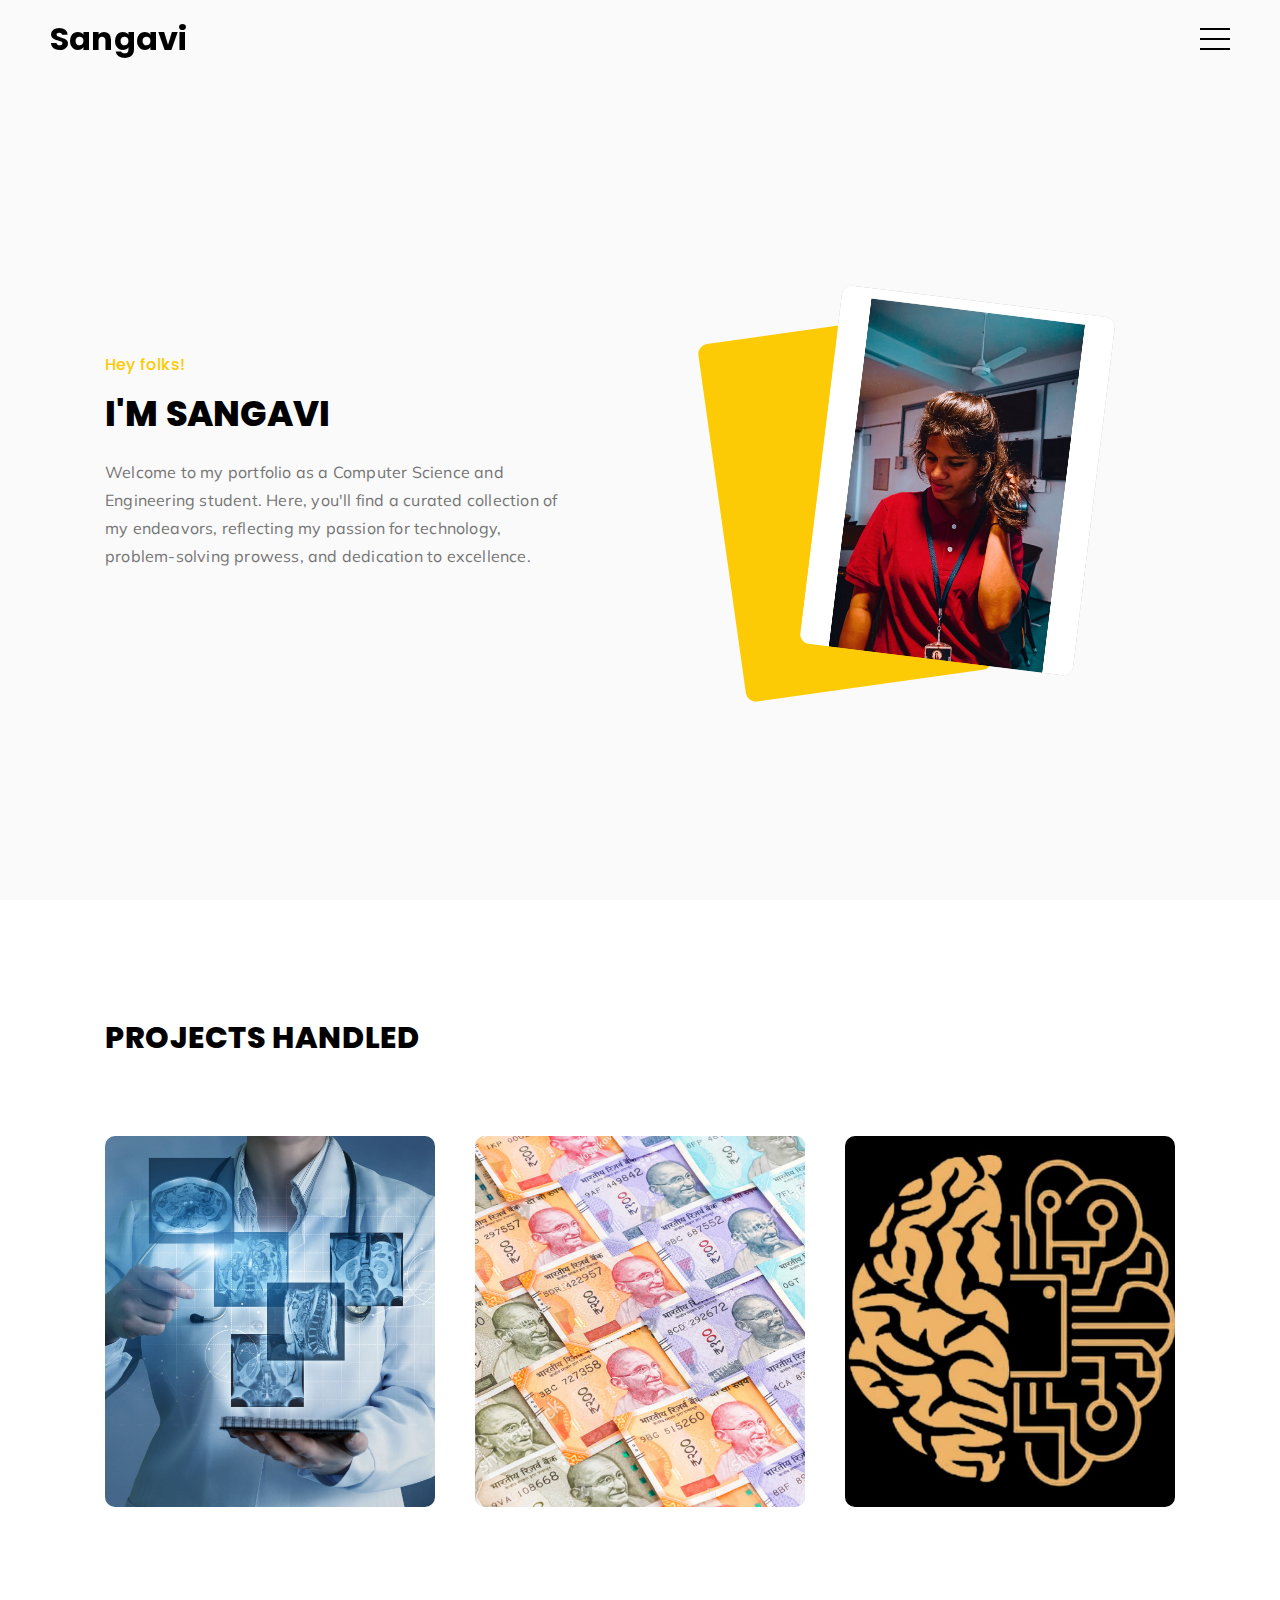
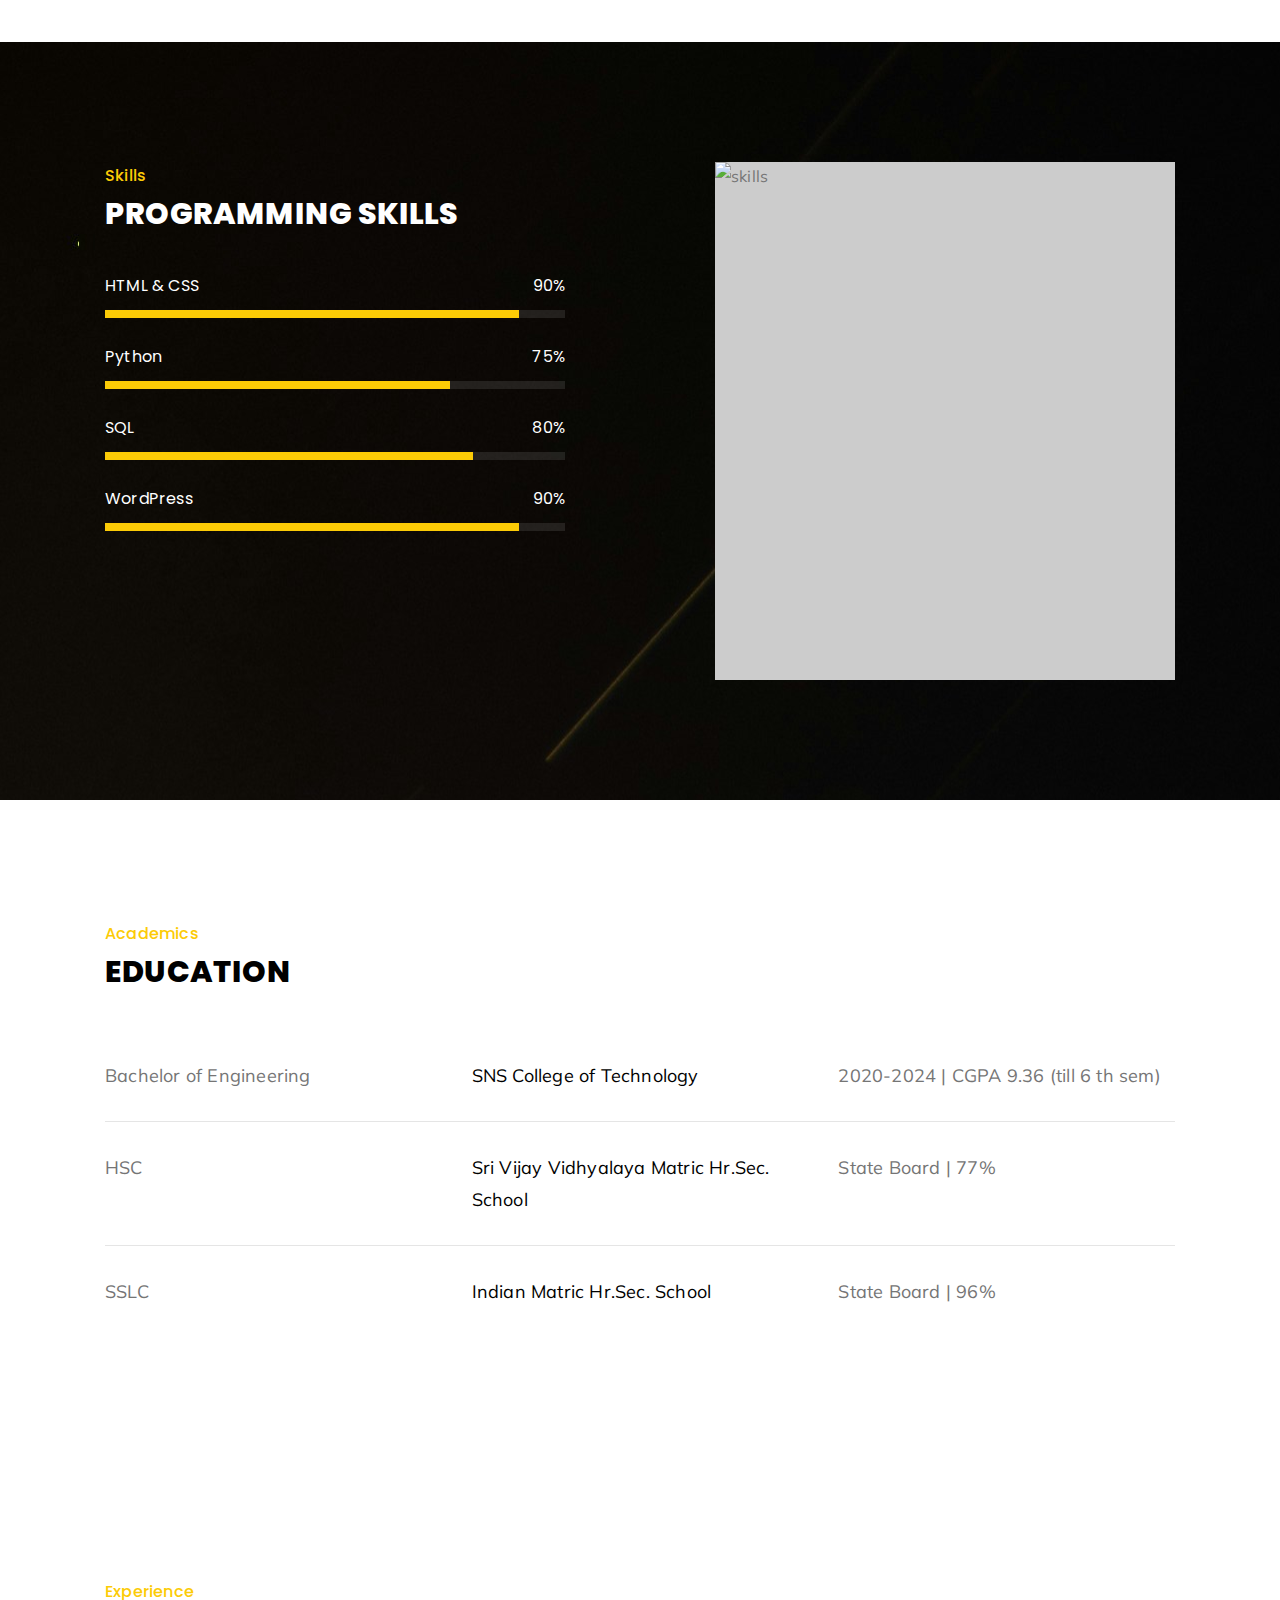
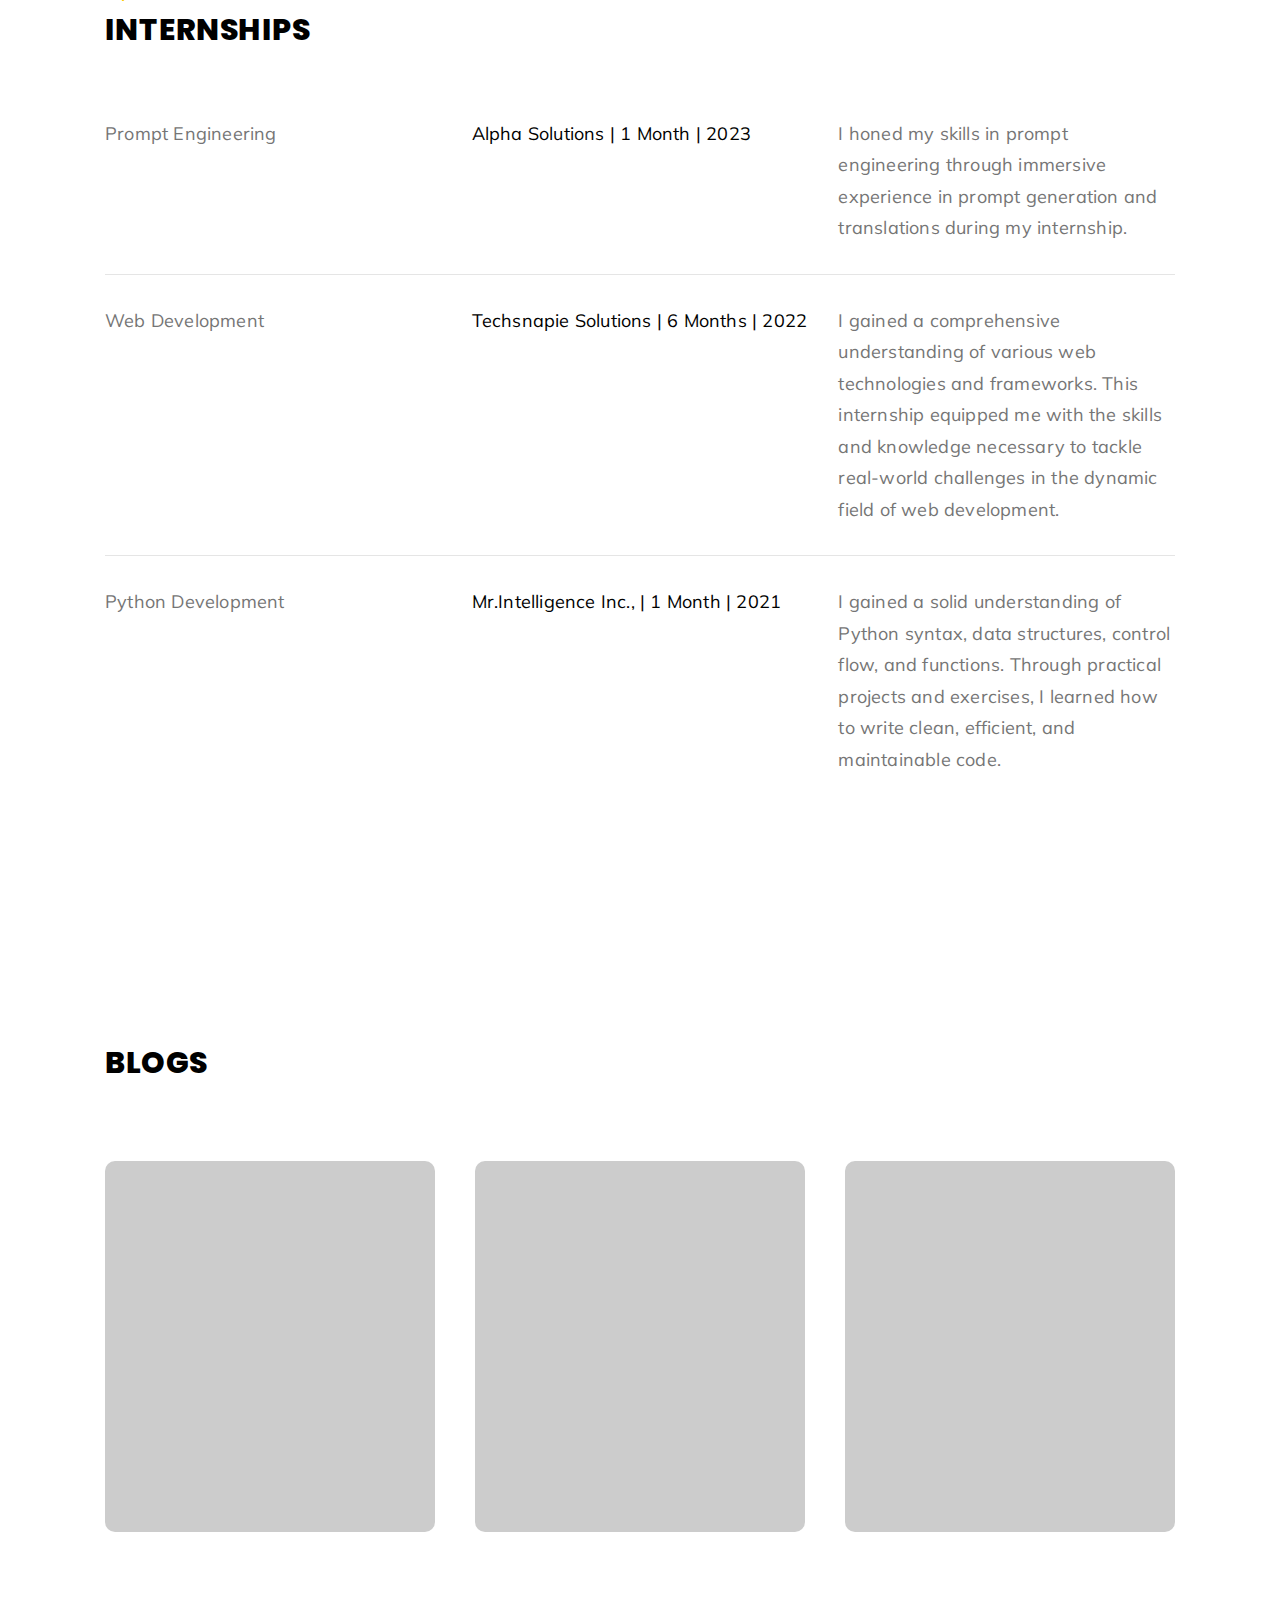
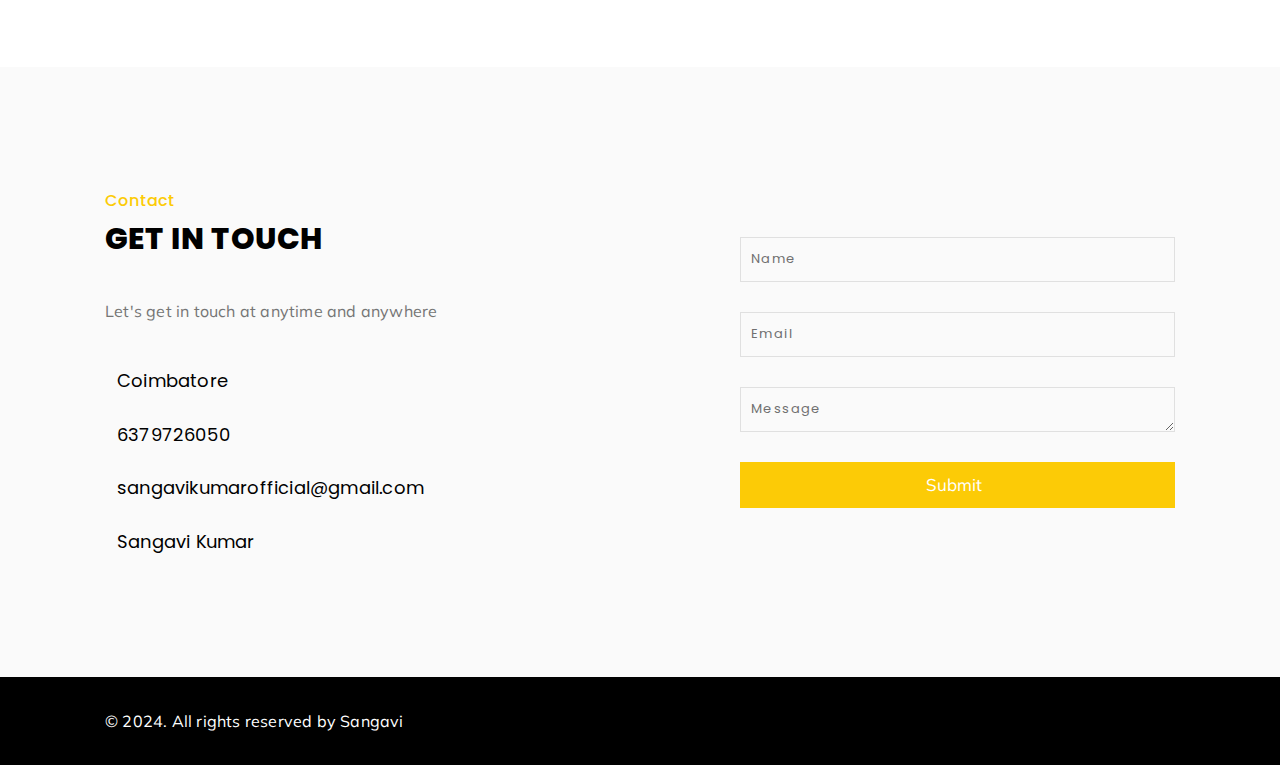
==== index.html @ 73f31779 "skill order changed" ====
<!DOCTYPE html>
<html lang="en">

<head>
  <meta charset="UTF-8">
  <meta http-equiv="X-UA-Compatible" content="IE=edge">
  <meta name="viewport" content="width=device-width, initial-scale=1.0">
  <title>Sangavi Portfolio</title>

  <!-- 
    - favicon
  -->
  <link rel="shortcut icon" href="./assets/images/favicon.svg" type="image/svg+xml">

  <!-- 
    - custom css link
  -->
  <link rel="stylesheet" href="./assets/css/style.css">
  <!-- 
    - google font link
  -->
  <link rel="preconnect" href="https://fonts.googleapis.com">
  <link rel="preconnect" href="https://fonts.gstatic.com" crossorigin>
  <link href="https://fonts.googleapis.com/css2?family=Mulish&family=Poppins:wght@400;500;600;700;800&display=swap"
    rel="stylesheet">

  <!-- 
    - preload images
  -->
  <!-- <link rel="preload" as="image" href="./assets/images/hero-banner.jpg"> -->

</head>

<body>

  <!-- 
    - #HEADER
  -->

  <header class="header" data-header>
    <div class="container">

      <a href="#" class="logo">Sangavi</a>

      <nav class="navbar" data-navbar>
        <ul class="navbar-list">

          <li>
            <a href="#home" class="navbar-link" data-nav-link>About Me</a>
          </li>

          <li>
            <a href="#portfolio" class="navbar-link" data-nav-link>Projects</a>
          </li>

          <li>
            <a href="#skills" class="navbar-link" data-nav-link>Skills</a>
          </li>

          <li>
            <a href="#education" class="navbar-link" data-nav-link>Education</a>
          </li>

          <li>
            <a href="#blogs" class="navbar-link" data-nav-link>Blogs</a>
          </li>

          <li>
            <a href="#contact" class="navbar-link" data-nav-link>Contact</a>
          </li>

        </ul>
      </nav>

      <button class="nav-toggle-btn" aria-label="toggle menu" data-nav-toggler>
        <span class="line line-1"></span>
        <span class="line line-2"></span>
        <span class="line line-3"></span>
      </button>

    </div>
  </header>





  <main>
    <article>

      <!-- 
        - #HERO
      -->

      <section class="section hero" id="home" aria-label="hero">
        <div class="container">

          <figure class="hero-banner img-holder has-before" style="--width: 640; --height: 840;">
            <img src="./assets/images/mypic.jpg" width="640" height="840" alt="Bernard Smith" class="img-cover">
          </figure>

          <div class="hero-content">

            <p class="section-subtitle">Hey folks!</p>

            <h1 class="h1 hero-title">I'm Sangavi</h1>

            
              <p>Welcome to my portfolio as a Computer Science and Engineering student. Here, 
                you'll find a curated collection of my endeavors, reflecting my passion for technology,
                 problem-solving prowess, and dedication to excellence.</p>

            <!-- </ul> -->


            <a href="#portfolio" class="slide-down-btn" aria-label="scroll down">
              <ion-icon name="arrow-down" aria-hidden="true"></ion-icon>
            </a>

          </div>

        </div>
      </section>





      <!-- 
        - #PORTFOLIO
      -->

      <section class="section portfolio" id="portfolio" aria-label="portfolio">
        <div class="container">

          <h2 class="h2 section-title">Projects Handled</h2>

          <ul class="has-scrollbar">

            <li class="scrollbar-item">
              <div class="card">

                <figure class="card-banner img-holder" style="--width: 600; --height: 675;">
                  <img src="./assets/images/portfolio-1.jpg" width="600" height="675" loading="lazy" alt="Magic Art"
                    class="img-cover">
                </figure>

                <a href="https://github.com/sangavi-kumar/disease-prediction-finalyear-project" class="card-content">

                  <ion-icon name="arrow-forward-outline" aria-hidden="true"></ion-icon>

                  <h3 class="h3 card-title">Disease Prediction and Doctor Recommendation using PwA</h3>

                  <p class="card-text">Machine Learning | Academic Project</p>

                </a>

              </div>
            </li>

            <li class="scrollbar-item">
              <div class="card">

                <figure class="card-banner img-holder" style="--width: 600; --height: 675;">
                  <img src="./assets/images/portfolio-2.png" width="600" height="675" loading="lazy" alt="Bona Green"
                    class="img-cover">
                </figure>

                <a href="https://github.com/sangavi-kumar/currency-detection" class="card-content">

                  <ion-icon name="arrow-forward-outline" aria-hidden="true"></ion-icon>

                  <h3 class="h3 card-title">Indian Currency Detection</h3>

                  <p class="card-text">Machine Learning | Academic Project</p>

                </a>

              </div>
            </li>

            <li class="scrollbar-item">
              <div class="card">

                <figure class="card-banner img-holder" style="--width: 600; --height: 675;">
                  <img src="./assets/images/portfolio-3.jpeg" width="600" height="675" loading="lazy" alt="Leo Dandora"
                    class="img-cover">
                </figure>

                <a href="https://techsnapie.com/" class="card-content">

                  <ion-icon name="arrow-forward-outline" aria-hidden="true"></ion-icon>

                  <h3 class="h3 card-title">Techsnapie Solutions</h3>

                  <p class="card-text">Web Development</p>

                </a>

              </div>
            </li>

            <li class="scrollbar-item">
              <div class="card">

                <figure class="card-banner img-holder" style="--width: 600; --height: 675;">
                  <img src="./assets/images/portfolio-4.jpeg" width="600" height="675" loading="lazy" alt="Folio Grasia"
                    class="img-cover">
                </figure>

                <a href="https://shalubeautyparlour.in/" class="card-content">

                  <ion-icon name="arrow-forward-outline" aria-hidden="true"></ion-icon>

                  <h3 class="h3 card-title">Shalu Beauty Parlour</h3>

                  <p class="card-text">Web Development</p>

                </a>

              </div>
            </li>

            <li class="scrollbar-item">
              <div class="card">

                <figure class="card-banner img-holder" style="--width: 600; --height: 675;">
                  <img src="./assets/images/portfolio-5.jpeg" width="600" height="675" loading="lazy" alt="Viva Mercury"
                    class="img-cover">
                </figure>

                <a href="https://blogs.techsnapie.com/" class="card-content">

                  <ion-icon name="arrow-forward-outline" aria-hidden="true"></ion-icon>

                  <h3 class="h3 card-title">Techsnapie Magazines</h3>

                  <p class="card-text">Blog Website</p>

                </a>

              </div>
            </li>

            <li class="scrollbar-item">
              <div class="card">

                <figure class="card-banner img-holder" style="--width: 600; --height: 675;">
                  <img src="./assets/images/portfolio-6.png" width="600" height="675" loading="lazy" alt="Santa Onera"
                    class="img-cover">
                </figure>

                <a href="file:///D:/bommys%20cafe/index.html" class="card-content">

                  <ion-icon name="arrow-forward-outline" aria-hidden="true"></ion-icon>

                  <h3 class="h3 card-title">Bommys Bakery</h3>

                  <p class="card-text">Wordpress Development</p>

                </a>

              </div>
            </li>

          </ul>

        </div>
      </section>





      <!-- 
        - #SKILLS
      -->

      <section class="section skills has-before" id="skills" aria-label="skills"
        style="background-image: url('./assets/images/skills-bg.jpg')">
        <div class="container">

          <div class="skills-content">

            <p class="section-subtitle">Skills</p>

            <h2 class="h2 section-title">Programming Skills</h2>

            <!-- <p class="section-text">
              For more than 20 years our experts have been accomplishing enough with modern Web Development, new
              generation web and
              app programming language.
            </p> -->

            <ul class="skills-list">

              <li class="skills-item">
                <div class="wrapper">
                  <h3 class="skill-title">HTML & CSS</h3>

                  <data class="skill-value" value="90%">90%</data>
                </div>

                <div class="progress-box">
                  <div class="progress" style="width: 90%"></div>
                </div>
              </li>

              <li class="skills-item">
                <div class="wrapper">
                  <h3 class="skill-title">Python</h3>

                  <data class="skill-value" value="75%">75%</data>
                </div>

                <div class="progress-box">
                  <div class="progress" style="width: 75%"></div>
                </div>
              </li>
              <li class="skills-item">
                <div class="wrapper">
                  <h3 class="skill-title">SQL</h3>

                  <data class="skill-value" value="80%">80%</data>
                </div>

                <div class="progress-box">
                  <div class="progress" style="width: 80%"></div>
                </div>
              </li>

              <li class="skills-item">
                <div class="wrapper">
                  <h3 class="skill-title">WordPress</h3>

                  <data class="skill-value" value="90%">90%</data>
                </div>

                <div class="progress-box">
                  <div class="progress" style="width: 90%"></div>
                </div>
              </li>

            </ul>
            

          </div>
          
          <figure class="card-banner img-holder" style="--width: 600; --height: 675;">
            <img src="./assets/images/skills-img.jpg" width="600" height="675" loading="lazy" alt="skills"
              class="img-cover">
          </figure>

          <div class="skills-banner has-before"></div>

        </div>
      </section>





      <!-- 
        - #Education
      -->

      <section class="section education" id="education" aria-label="education">
        <div class="container">

          <p class="section-subtitle">Academics</p>

          <h2 class="h2 section-title">Education</h2>

          <ul class="education-list">

            <li class="education-item">

              <h3 class="item-period">Bachelor of Engineering</h3>

              <p class="item-title">SNS College of Technology</p>

              <p class="item-address">2020-2024 | CGPA 9.36 (till 6 th sem)</p>

            </li>

            <li class="education-item">

              <h3 class="item-period">HSC</h3>

              <p class="item-title">Sri Vijay Vidhyalaya Matric Hr.Sec. School</p>

              <p class="item-address">State Board | 77%</p>

            </li>

            <li class="education-item">

              <h3 class="item-period">SSLC</h3>

              <p class="item-title">Indian Matric Hr.Sec. School</p>

              <p class="item-address">State Board | 96%</p>

            </li>
          </ul>

        </div>
      </section>


<!-- 
  #Internships
 -->

      <section class="section education" id="education" aria-label="education">
        <div class="container">

          <p class="section-subtitle">Experience</p>

          <h2 class="h2 section-title">Internships</h2>

          <ul class="education-list">

            <li class="education-item">

              <h3 class="item-period">Prompt Engineering</h3>

              <p class="item-title">Alpha Solutions | 1 Month | 2023</p>

              <p class="item-address">I honed my skills in prompt engineering through immersive experience 
                in prompt generation and translations during my internship.</p>

            </li>

            <li class="education-item">

              <h3 class="item-period">Web Development </h3>

              <p class="item-title">Techsnapie Solutions | 6 Months | 2022</p>

              <p class="item-address">I gained a comprehensive understanding of various web technologies and frameworks.
                This internship equipped me with the skills and knowledge necessary to tackle real-world challenges in the dynamic field of web development.
              </p>

            </li>

            <li class="education-item">

              <h3 class="item-period">Python Development</h3>

              <p class="item-title">Mr.Intelligence Inc., | 1 Month | 2021</p>

              <p class="item-address">I gained a solid understanding of Python syntax, data structures, control flow, and functions. 
                Through practical projects and exercises, I learned how to write clean, efficient, and maintainable code.</p>

            </li>
          </ul>

        </div>
      </section>










      <!-- 
        - #Blogs
      -->

      <section class="section blogs" id="blogs" aria-label="blogs">
        <div class="container">
<!-- view all want to give  # https://blogs.techsnapie.com/author/sangavi_kumar/ -->
          <h2 class="h2 section-title">Blogs</h2>
          <ul class="has-scrollbar">

            <li class="scrollbar-item">
              <div class="card blogs-card">

                <figure class="card-banner img-holder" style="--width: 600; --height: 675;">
                  <img src="./assets/images/blog-1.jpg" width="600" height="675" loading="lazy"
                    alt="VS Code Gets New JavaScript Debugger" class="img-cover">
                </figure>

                <a href="https://blogs.techsnapie.com/best-python-ides-and-code-editors-to-know-in-2022/" class="card-content">

                  <ion-icon name="arrow-forward-outline" aria-hidden="true"></ion-icon>

                  <time class="card-text" datetime="2022-06-06">Technology | June 6, 2022</time>

                  <h3 class="h3 card-title">Best Python IDE(s) and Code editors to Know in 2022</h3>

                </a>

              </div>
            </li>

            <li class="scrollbar-item">
              <div class="card blogs-card">

                <figure class="card-banner img-holder" style="--width: 600; --height: 675;">
                  <img src="./assets/images/blog-2.jpg" width="600" height="675" loading="lazy"
                    alt="Javalin Framework for Kotlin and Java Updated" class="img-cover">
                </figure>

                <a href="https://blogs.techsnapie.com/top-world-heritage-sites-and-indian-cultural-heritage/" class="card-content">

                  <ion-icon name="arrow-forward-outline" aria-hidden="true"></ion-icon>

                  <time class="card-text" datetime="2022-02-23">Travel | February 23, 2022</time>

                  <h3 class="h3 card-title">Top World Heritage Sites and Indian Cultural Heritage</h3>

                </a>

              </div>
            </li>

            <li class="scrollbar-item">
              <div class="card blogs-card">

                <figure class="card-banner img-holder" style="--width: 600; --height: 675;">
                  <img src="./assets/images/blog-3.jpg" width="600" height="675" loading="lazy"
                    alt="JavaScript Dominated Open Source in 2022" class="img-cover">
                </figure>

                <a href="https://blogs.techsnapie.com/ever-you-thought-of-being-a-bibliophile/" class="card-content">

                  <ion-icon name="arrow-forward-outline" aria-hidden="true"></ion-icon>

                  <time class="card-text" datetime="2022-02-03">General | February 3, 2022</time>

                  <h3 class="h3 card-title">Ever you thought of being a Bibliophile…?</h3>

                </a>

              </div>
            </li>

            <li class="scrollbar-item">
              <div class="card blogs-card">

                <figure class="card-banner img-holder" style="--width: 600; --height: 675;">
                  <img src="./assets/images/blog-4.jpg" width="600" height="675" loading="lazy"
                    alt="Perfecto Tests Progressive Web Apps" class="img-cover">
                </figure>

                <a href="https://blogs.techsnapie.com/best-websites-to-learn-python/" class="card-content">

                  <ion-icon name="arrow-forward-outline" aria-hidden="true"></ion-icon>

                  <time class="card-text" datetime="2022-01-20">Education | January 20, 2022</time>

                  <h3 class="h3 card-title">Best websites to learn Python</h3>

                </a>

              </div>
            </li>
            <li class="scrollbar-item">
              <div class="card blogs-card">

                <figure class="card-banner img-holder" style="--width: 600; --height: 675;">
                  <img src="./assets/images/blog-5.jpg" width="600" height="675" loading="lazy"
                    alt="Javalin Framework for Kotlin and Java Updated" class="img-cover">
                </figure>

                <a href="https://blogs.techsnapie.com/here-are-the-healthy-hacks-for-your-skin/" class="card-content">

                  <ion-icon name="arrow-forward-outline" aria-hidden="true"></ion-icon>

                  <time class="card-text" datetime="2022-01-13">Food and Health | January 13, 2022</time>

                  <h3 class="h3 card-title">Here are the Healthy hacks for your skin…!</h3>

                </a>

              </div>
            </li>

            <li class="scrollbar-item">
              <div class="card blogs-card">

                <figure class="card-banner img-holder" style="--width: 600; --height: 675;">
                  <img src="./assets/images/blog-6.jpg" width="600" height="675" loading="lazy"
                    alt="Javalin Framework for Kotlin and Java Updated" class="img-cover">
                </figure>

                <a href="https://blogs.techsnapie.com/author/sangavi_kumar/" class="card-content">

                  <ion-icon name="arrow-forward-outline" aria-hidden="true"></ion-icon>

                  <h3 class="h3 card-title">View all</h3>

                </a>

              </div>
            </li>

          </ul>
          

        </div>
      </section>





      <!-- 
        - #CONTACT
      -->

      <section class="section contact" id="contact" aria-label="contact">
        <div class="container">

          <div class="contact-content">

            <p class="section-subtitle">Contact</p>
 
            <h2 class="h2 section-title">Get In Touch</h2>

            <p class="section-text">
              Let's get in touch at anytime and anywhere 
            </p>

            <ul class="contact-list">

              <li class="contact-item">
                <ion-icon name="location-outline" aria-hidden="true"></ion-icon>

                <address class="contact-link">
                  Coimbatore
                </address>
              </li>

              <li class="contact-item">
                <ion-icon name="call-outline" aria-hidden="true"></ion-icon>

                <a href="tel:6379726050" class="contact-link">6379726050</a>
              </li>

              <li class="contact-item">
                <ion-icon name="mail-outline" aria-hidden="true"></ion-icon>

                <a href="mailto:sangavikumarofficial@gmail.com" class="contact-link">sangavikumarofficial@gmail.com</a>
              </li>

              <li class="contact-item">
                <ion-icon name="logo-linkedin" aria-hidden="true"></ion-icon>

                <a href="https://www.linkedin.com/in/sangavi-kumar" class="contact-link">Sangavi Kumar</a>
              </li>

            </ul>

          </div>

          <form  action="https://api.web3forms.com/submit" method="POST" class="contact-form">
            <input type="hidden" name="access_key" value="fd971719-fb44-41b4-88f5-137f4eb9e11e">

            <input type="text" name="name" aria-label="name" placeholder="Name" required class="input-field">

            <input type="email" name="email_address" aria-label="email" placeholder="Email" required
              class="input-field">

            <textarea name="message" aria-label="message" placeholder="Message" required class="input-field"></textarea>

            <button type="submit" class="submit-btn">
              <span class="span">Submit</span>

              <ion-icon name="arrow-forward" aria-hidden="true"></ion-icon>
            </button>

          </form>

        </div>
      </section>

    </article>
  </main>





  <!-- 
    - #FOOTER
  -->

  <footer class="footer">
    <div class="container">

      <p class="copyright">
        &copy; 2024. All rights reserved by <a href="#" class="copyright-link">Sangavi</a>
      </p>

      <ul class="social-list">

        <li>
          <a href="mailto:sangavikumarofficial@gmail.com" class="social-link">
            <ion-icon name="mail-outline" aria-hidden="true"></ion-icon>
          </a>
        </li>

        <li>
          <a href="https://www.linkedin.com/in/sangavi-kumar" class="social-link">
            <ion-icon name="logo-linkedin"></ion-icon>
          </a>
        </li>

        <li>
          <a href="https://www.linkedin.com/in/sangavi-kumar" class="social-link">
            <ion-icon name="logo-github"></ion-icon>
          </a>
        </li>

        <li>
          <a href="https://www.instagram.com/sangavi2127" class="social-link">
            <ion-icon name="logo-instagram"></ion-icon>
          </a>
        </li>
      </ul>

    </div>
  </footer>





  <!-- 
    - custom js link
  -->
  <script src="./assets/js/script.js" defer></script>

  <!-- 
    - ionicon link
  -->
  <script type="module" src="https://unpkg.com/ionicons@5.5.2/dist/ionicons/ionicons.esm.js"></script>
  <script nomodule src="https://unpkg.com/ionicons@5.5.2/dist/ionicons/ionicons.js"></script>

</body>

</html>
---- assets/css/style.css ----
/*-----------------------------------*\
  #style.css
\*-----------------------------------*/

/**
 * copyright 2022 codewithsadee
 */





/*-----------------------------------*\
  #CUSTOM PROPERTY
\*-----------------------------------*/

:root {

  /** 
   * colors
   */

  --sonic-silver: hsl(0, 0%, 46%);
  --spanish-gray: hsl(0, 0%, 60%);
  --theme-color:  #fccb06;
  --light-gray: hsl(0, 0%, 80%);
  --gray-x-11: hsl(0, 0%, 73%);
  --dim-gray: hsl(0, 0%, 44%);
  --cultured: hsl(0, 0%, 98%);
  --black_10: hsl(0, 0%, 0%, 0.1);
  --black_20: hsl(0, 0%, 0%, 0.2);
  --black_30: hsl(0, 0%, 0%, 0.3);
  --black_70: hsl(0, 0%, 0%, 0.7);
  --white_10: hsl(0, 0%, 100%, 0.1);
  --white: hsl(0, 0%, 100%);
  --black: hsl(0, 0%, 0%);

  /**
   * typography
   */

  --ff-poppins: 'Poppins', sans-serif;
  --ff-mulish: 'Mulish', sans-serif;

  --fs-35: 3.5rem;
  --fs-30: 3rem;
  --fs-25: 2.5rem;
  --fs-18: 1.8rem;
  --fs-17: 1.7rem;
  --fs-13: 1.3rem;

  --fw-800: 800;
  --fw-700: 700;
  --fw-600: 600;
  --fw-500: 500;
  --fw-400: 400;

  /**
   * spacing
   */

  --section-padding: 60px;

  /**
   * shadow
   */

  --shadow: 0 0 20px hsla(0, 0%, 0%, 0.08);

  /**
   * radius
   */

  --radius-10: 10px;
  --radius-8: 8px;

  /**
   * transition
   */

  --transition: 0.25s ease;
  --cubic-out: cubic-bezier(0.33, 0.85, 0.4, 0.96);

}





/*-----------------------------------*\
  #RESET
\*-----------------------------------*/

*,
*::before,
*::after {
  margin: 0;
  padding: 0;
  box-sizing: border-box;
}

li { list-style: none; }

a {
  text-decoration: none;
  color: inherit;
}

a,
img,
span,
input,
button,
textarea,
ion-icon { display: block; }

img { height: auto; }

input,
button,
textarea {
  background: none;
  border: none;
  font: inherit;
}

input,
textarea { width: 100%; }

button { cursor: pointer; }

ion-icon { pointer-events: none; }

address { font-style: normal; }

html {
  font-family: var(--ff-mulish);
  font-size: 10px;
  scroll-behavior: smooth;
}

body {
  background-color: var(--white);
  color: var(--sonic-silver);
  font-size: 1.6rem;
  line-height: 1.75;
  letter-spacing: 0.2px;
}

:focus-visible { outline-offset: 4px; }

::placeholder { color: var(--dim-gray); }

::-webkit-scrollbar {
  width: 12px;
  height: 2px;
}

body::-webkit-scrollbar-track { background-color: var(--white); }

body::-webkit-scrollbar-thumb {
  background-color: var(--spanish-gray);
  border: 3px solid var(--white);
  border-radius: 50px;
}





/*-----------------------------------*\
  #REUSED STYLE
\*-----------------------------------*/

.container { padding-inline: 30px; }

.section { padding-block: var(--section-padding); }

.img-holder {
  aspect-ratio: var(--width) / var(--height);
  background-color: var(--light-gray);
  overflow: hidden;
}

.has-before {
  position: relative;
  z-index: 1;
}

.has-before::before {
  position: absolute;
  content: "";
}

.img-cover {
  width: 100%;
  height: 100%;
  object-fit: cover;
}

.section-subtitle {
  color: var(--theme-color);
  font-family: var(--ff-poppins);
  font-weight: var(--fw-500);
  margin-block-end: 6px;
}

.h1,
.h2,
.h3 {
  color: var(--black);
  font-family: var(--ff-poppins);
}

.h1 { font-size: var(--fs-30); }

.h1,
.h2 {
  font-weight: var(--fw-800);
  text-transform: uppercase;
}

.h2 {
  font-size: var(--fs-25);
  line-height: 1.2;
}

.h1,
.h3 { line-height: 1.4; }

.h3 { font-size: var(--fs-18); }

.section-title { margin-block-end: 40px; }

:is(.portfolio, .blogs) .section-title { margin-block-end: 60px; }

.card {
  position: relative;
  overflow: hidden;
  border-radius: var(--radius-10);
}

.card-content {
  position: absolute;
  top: 10px;
  right: 10px;
  bottom: 10px;
  left: 10px;
  background-color: var(--white);
  border-radius: var(--radius-8);
  padding: 20px 25px;
  display: grid;
  align-content: flex-end;
  opacity: 0;
  transition: var(--transition);
}

.card:is(:hover, :focus-within, :active) .card-content { opacity: 1; }

.card-content > ion-icon {
  position: absolute;
  top: 20px;
  right: 20px;
  color: var(--black);
  font-size: 40px;
  transform: rotate(-45deg);
}

.card-text { font-family: var(--ff-poppins); }

.has-scrollbar {
  display: flex;
  gap: 20px;
  overflow-x: auto;
  padding-block-end: 30px;
  margin-block-end: -15px;
  scroll-snap-type: inline mandatory;
}

.scrollbar-item {
  min-width: 100%;
  scroll-snap-align: start;
}

.has-scrollbar::-webkit-scrollbar-track { background-color: var(--black_20); }

.has-scrollbar::-webkit-scrollbar-thumb { background-color: var(--black_70); }

.has-scrollbar::-webkit-scrollbar-button { width: calc(25% - 25px); }




/*-----------------------------------*\
  #HEADER
\*-----------------------------------*/

.header {
  position: fixed;
  top: 0;
  left: 0;
  width: 100%;
  background-color: var(--white);
  padding-block: 15px;
  border-block-end: 1px solid var(--black_10);
  z-index: 4;
}

.header > .container {
  display: flex;
  justify-content: space-between;
  align-items: center;
  gap: 50px;
}

.logo {
  color: var(--black);
  font-family: var(--ff-poppins);
  font-size: 3.2rem;
  line-height: 0.9;
  font-weight: var(--fw-700);
}

.nav-toggle-btn .line {
  width: 30px;
  height: 2px;
  background-color: var(--black);
  transition: var(--transition);
}

.nav-toggle-btn .line:not(:last-child) { margin-block-end: 8px; }

.nav-toggle-btn.active .line-1 { transform: translateY(10px) rotate(45deg); }

.nav-toggle-btn.active .line-2 {
  transform: translateX(-100%);
  opacity: 0;
}

.nav-toggle-btn.active .line-3 { transform: translateY(-10px) rotate(-45deg); }

.navbar {
  position: absolute;
  top: calc(100% + 1px);
  left: 0;
  width: 100%;
  background-color: var(--white);
  padding-inline: 30px;
  max-height: 0;
  overflow: hidden;
  visibility: hidden;
  transition: 0.3s var(--cubic-out);
}

.navbar.active {
  max-height: 250px;
  visibility: visible;
  transition-duration: 0.5s;
}

.navbar-list { margin-block: 25px; }

.navbar-link {
  color: var(--black);
  font-family: var(--ff-poppins);
  font-weight: var(--fw-500);
}





/*-----------------------------------*\
  #HERO
\*-----------------------------------*/

.slide-down-btn { display: none; }

.hero {
  background-color: var(--cultured);
  padding-block-start: calc(var(--section-padding) + 30px);
}

.hero-banner {
  margin-block-end: 60px;
  max-height: 500px;
  border-radius: var(--radius-10);
  margin-inline: auto;
}

.hero-title { margin-block: 10px 20px; }

.hero-list { margin-block-end: 25px; }

.hero-list .list-link {
  display: flex;
  justify-content: flex-start;
  align-items: center;
  gap: 12px;
  color: var(--black);
  font-size: var(--fs-17);
  padding-block: 6px;
}

.hero-list .list-link:is(:hover, :focus) { color: var(--theme-color); }

.hero-list .list-link .span,
.hero-list .list-link ion-icon { transition: var(--transition); }

.hero-list .list-link:is(:hover, :focus) ion-icon { transform: rotate(-45deg); }

.exp-list .list-item {
  display: flex;
  justify-content: flex-start;
  align-items: center;
  gap: 15px;
  font-family: var(--ff-poppins);
  line-height: 1.4;
}

.exp-list .list-item:not(:last-child) { margin-block-end: 15px; }

.exp-list .strong {
  color: var(--black);
  font-size: var(--fs-35);
  font-weight: var(--fw-600);
}

.exp-list .span { font-size: var(--fs-13); }





/*-----------------------------------*\
  #SKILLS
\*-----------------------------------*/

.skills-banner { display: none; }

.skills { 
  object-fit: cover;
 }

.skills .section-title { color: var(--white); }

.skills .section-text {
  color: var(--gray-x-11);
  margin-block: 40px 45px;
}

.skills-item:not(:last-child) { margin-block-end: 25px; }

.skills-list .wrapper {
  display: flex;
  justify-content: space-between;
  align-items: center;
  color: var(--white);
  font-family: var(--ff-poppins);
  margin-block-end: 10px;
}

.skill-title {
  font-size: unset;
  font-weight: unset;
}

.skills .progress-box { background-color: var(--white_10); }

.skills .progress {
  background-color: var(--theme-color);
  height: 8px;
}





/*-----------------------------------*\
  #education
\*-----------------------------------*/

.education-item {
  padding-block: 20px;
  font-size: var(--fs-18);
  display: grid;
  gap: 15px;
}

.education-item:not(:last-child) { border-block-end: 1px solid var(--black_10); }

.education-item .item-period { font: unset; }

.education-item .item-title { color: var(--black); }


/* eduction */
/* .education-wrapper {
  position: relative;
  padding: 22px 0;
}
.education-wrapper:last-child:before {
  height: 0;
}
.education-wrapper:before {
  content: "";
  background: #474559;
  width: 3px;
  height: 100%;
  position: absolute;
  left: 38px;
}

.education-yr {
  background: #474559;
  border-radius: 100%;
  position: absolute;
  width: 75px;
  height: 75px;
  line-height: 75px;
  text-align: center;
}
.education-yr span {
  color: #ffffff;
  font-size: 16px;
  font-weight: bold;
  display: block;
  line-height: 75px;
}

.education-info {
  display: inline-block;
  vertical-align: top;
  max-width: 432px;
  margin-left: 6em;
}
.education-info small {
  color: #474559;
  font-size: 16px;
  font-weight: bold;
  display: inline-block;
  vertical-align: middle;
  margin-left: 15px;
}
.col-12 {
  flex: 0 0 100%;
  max-width: 100%;
} */

/*-----------------------------------*\
  #PRICEING
\*-----------------------------------*/

.pricing { background-color: var(--cultured); }

.pricing .section-text { margin-block-end: 60px; }

.pricing-list {
  display: grid;
  gap: 30px;
}

.pricing-card {
  --color: var(--black);
  --icon-color: var(--theme-color);

  background-color: var(--white);
  border-radius: var(--radius-10);
  box-shadow: var(--shadow);
  line-height: 1.2;
  padding: 30px;
  transition: var(--transition);
}

.pricing-card ion-icon {
  color: var(--icon-color);
  flex-shrink: 0;
  font-size: 25px;
  transition: var(--transition);
}

.pricing-card .card-title {
  color: var(--color);
  font: unset;
  font-family: var(--ff-poppins);
  margin-block: 14px 10px;
  transition: var(--transition);
}

.pricing-card .card-price {
  color: var(--color);
  font-family: var(--ff-poppins);
  transition: var(--transition);
}

.pricing-card:is(:hover, :focus-within) {
  background-color: var(--theme-color);
  --color: var(--white);
  --icon-color: var(--white);
}





/*-----------------------------------*\
  #blogs
\*-----------------------------------*/

.blogs-card .card-text { margin-block-end: 5px; }





/*-----------------------------------*\
  #CONTACT
\*-----------------------------------*/

.contact { background-color: var(--cultured); }

.contact-list { margin-block: 40px 50px; }

.contact-item:not(:last-child) { margin-block-end: 22px; }

.contact-item {
  display: flex;
  align-items: center;
  gap: 12px;
}

.contact-item ion-icon {
  color: var(--theme-color);
  font-size: 22px;
  flex-shrink: 0;
  --ionicon-stroke-width: 25px;
}

.contact-link {
  color: var(--black);
  font-family: var(--ff-poppins);
}

.input-field {
  color: var(--black);
  font-family: var(--ff-poppins);
  font-size: var(--fs-13);
  letter-spacing: 1.4px;
  border: 1px solid var(--black_10);
  padding: 10px;
  margin-block-end: 30px;
  outline: none;
  transition: border var(--transition);
}

.input-field:focus { border-color: var(--black_30); }

textarea.input-field {
  resize: vertical;
  min-height: 45px;
  height: 45px;
  max-height: 100px;
}

.submit-btn {
  background-color: var(--theme-color);
  color: var(--white);
  width: 100%;
  font-size: var(--fs-17);
  display: flex;
  justify-content: center;
  align-items: center;
  gap: 8px;
  padding: 8px 20px;
  transition: var(--transition);
}

.submit-btn:is(:hover, :focus) { background-color: var(--black); }

.submit-btn ion-icon { transition: var(--transition); }

.submit-btn:is(:hover, :focus) ion-icon { transform: rotate(-45deg); }





/*-----------------------------------*\
  #FOOTER
\*-----------------------------------*/

.footer {
  background-color: var(--black);
  color: var(--white);
  text-align: center;
  padding-block: 30px;
}

.copyright { margin-block-end: 10px; }

.copyright-link { display: inline-block; }

.copyright-link:is(:hover, :focus) { text-decoration: underline; }

.social-list {
  display: flex;
  justify-content: center;
  gap: 20px;
}

.social-link { font-size: 17px; }





/*-----------------------------------*\
  #MEDIA QUERIES
\*-----------------------------------*/

/**
 * responsive for larger than 576px screen
 */

@media (min-width: 576px) {

  /**
   * REUSED STYLE
   */

  .scrollbar-item { min-width: calc(50% - 20px); }



  /**
   * HERO
   */

  .exp-list {
    display: flex;
    justify-content: flex-start;
    gap: 50px;
  }

  .exp-list .list-item:not(:last-child) { margin-block-end: 0; }



  /**
   * PRICING
   */

  .pricing-card {
    display: flex;
    justify-content: flex-start;
    align-items: center;
    gap: 10px;
  }

  .pricing-card .card-title {
    margin-block: 0;
    margin-inline-end: auto;
  }

}





/**
 * responsive for larger than 768px screen
 */

@media (min-width: 768px) {

  /**
   * CUSTOM PROPERTY
   */

  :root {

    /**
     * typography
     */

    --fs-30: 3.5rem;
    --fs-25: 3rem;

  }



  /**
   * REUSED STYLE
   */

  .h3 { --fs-18: 2rem; }

  .card-content { padding: 30px 35px; }

  .card-content > ion-icon {
    top: 30px;
    right: 30px;
  }



  /**
   * education
   */

  .education-item {
    grid-template-columns: repeat(3, 1fr);
    gap: 30px;
  }



  /**
   * PRICING, CONTACT
   */

  .pricing-card,
  .contact-link { font-size: var(--fs-18); }



  /**
   * FOOTER
   */

  .footer .container {
    display: flex;
    justify-content: space-between;
    align-items: center;
  }

  .copyright { margin-block-end: 0; }

}





/**
 * responsive for larger than 992px screen
 */

@media (min-width: 992px) {

  /**
   * CUSTOM PROPERTY
   */

  :root {

    /**
     * typography
     */

    --fs-35: 4.5rem;

    /**
     * spacing
     */

    --section-padding: 120px;

  }
  


  /**
   * REUSED STYLE
   */

  .container { padding-inline: 50px; }



  /**
   * HEADER
   */

  .header {
    background-color: transparent;
    border-block-end: none;
    padding-block: 25px;
    transition: var(--transition);
  }

  .header.active {
    background-color: var(--white);
    padding-block: 20px;
  }

  .navbar,
  .navbar.active {
    all: unset;
    margin-inline-start: auto;
    transition: var(--transition);
  }

  .navbar { visibility: hidden; }

  .navbar.active { visibility: visible; }

  .navbar-list {
    display: flex;
    gap: 20px;
    margin-block: 0;
  }

  .navbar-link {
    opacity: 0;
    transform: translateX(20px);
    font-weight: var(--fw-400);
    transition: var(--transition);
  }

  .navbar.active .navbar-link {
    opacity: 1;
    transform: translateX(0);
  }

  .navbar-link:is(:hover, :focus) { color: var(--theme-color); }



  /**
   * HERO
   */

  .hero {
    --section-padding: 70px;
    padding-block-start: calc(var(--section-padding) + 60px);
    min-height: 100vh;
    display: grid;
    align-items: center;
  }

  .hero .container {
    display: grid;
    grid-template-columns: 1fr 1fr;
    align-items: center;
    gap: 150px;
  }

  .hero-banner {
    order: 1;
    width: 250px;
    margin-inline: auto 80px;
    margin-block-end: 0;
    overflow: visible;
    transform: rotate(7deg);
  }

  .hero-banner .img-cover { border-radius: inherit; }

  .hero-banner::before {
    bottom: -40px;
    left: -95px;
    width: 90%;
    height: 100%;
    background-color: var(--theme-color);
    z-index: -1;
    transform: rotate(-15deg);
    border-radius: var(--radius-10);
  }

  .exp-list .span { --fs-13: 1.4rem; }

  .slide-down-btn {
    display: block;
    color: var(--black);
    font-size: 40px;
    max-width: max-content;
    margin-block-start: 40px;
    transition: var(--transition);
    animation: scrollDown 2s ease infinite;
  }

  .slide-down-btn:is(:hover, :focus) { color: var(--theme-color); }

  @keyframes scrollDown {
    0% { transform: translateY(0); }
    30% { transform: translateY(20px); }
  }



  /**
   * SKILLS
   */

  .skills .container {
    position: relative;
    display: grid;
    grid-template-columns: 1fr 1fr;
    gap: 150px;
  }

  .skills-banner {
    display: block;
    position: absolute;
    top: 0;
    right: 50px;
    width: 410px;
    height: 620px;
    background-image: url('../images/portfolio-2.jpg');
    background-repeat: no-repeat;
    background-size: contain;
    background-position: 105%;
    background-attachment: fixed;
    overflow: hidden;
  }



  /**
   * education
   */

  .education-item { padding-block: 30px; }



  /**
   * PRICING
   */

  .pricing .container {
    position: relative;
    display: grid;
    grid-template-columns: 1fr 1fr;
    align-items: flex-start;
    gap: 200px;
  }

  .pricing-content {
    position: sticky;
    top: 120px;
  }

  .pricing .section-text { margin-block-end: 0; }



  /**
   * CONTACT
   */

  .contact .container {
    display: grid;
    grid-template-columns: 1fr 1fr;
    align-items: center;
    gap: 200px;
  }

  .contact-list { margin-block-end: 0; }

}





/**
 * responsive for larger than 1200px screen
 */

@media (min-width: 1200px) {

  /**
   * REUSED STYLE
   */

  .container {
    max-width: 1170px;
    width: 100%;
    margin-inline: auto;
  }

  .has-scrollbar { gap: 40px; }

  .scrollbar-item { min-width: calc(33.33% - 26.66px); }

  :is(.portfolio, .blogs) .section-title { margin-block-end: 80px; }



  /**
   * HEADER
   */

  .header .container { max-width: unset; }

  

  /**
   * HERO
   */

  .hero-banner { width: 275px; }

}
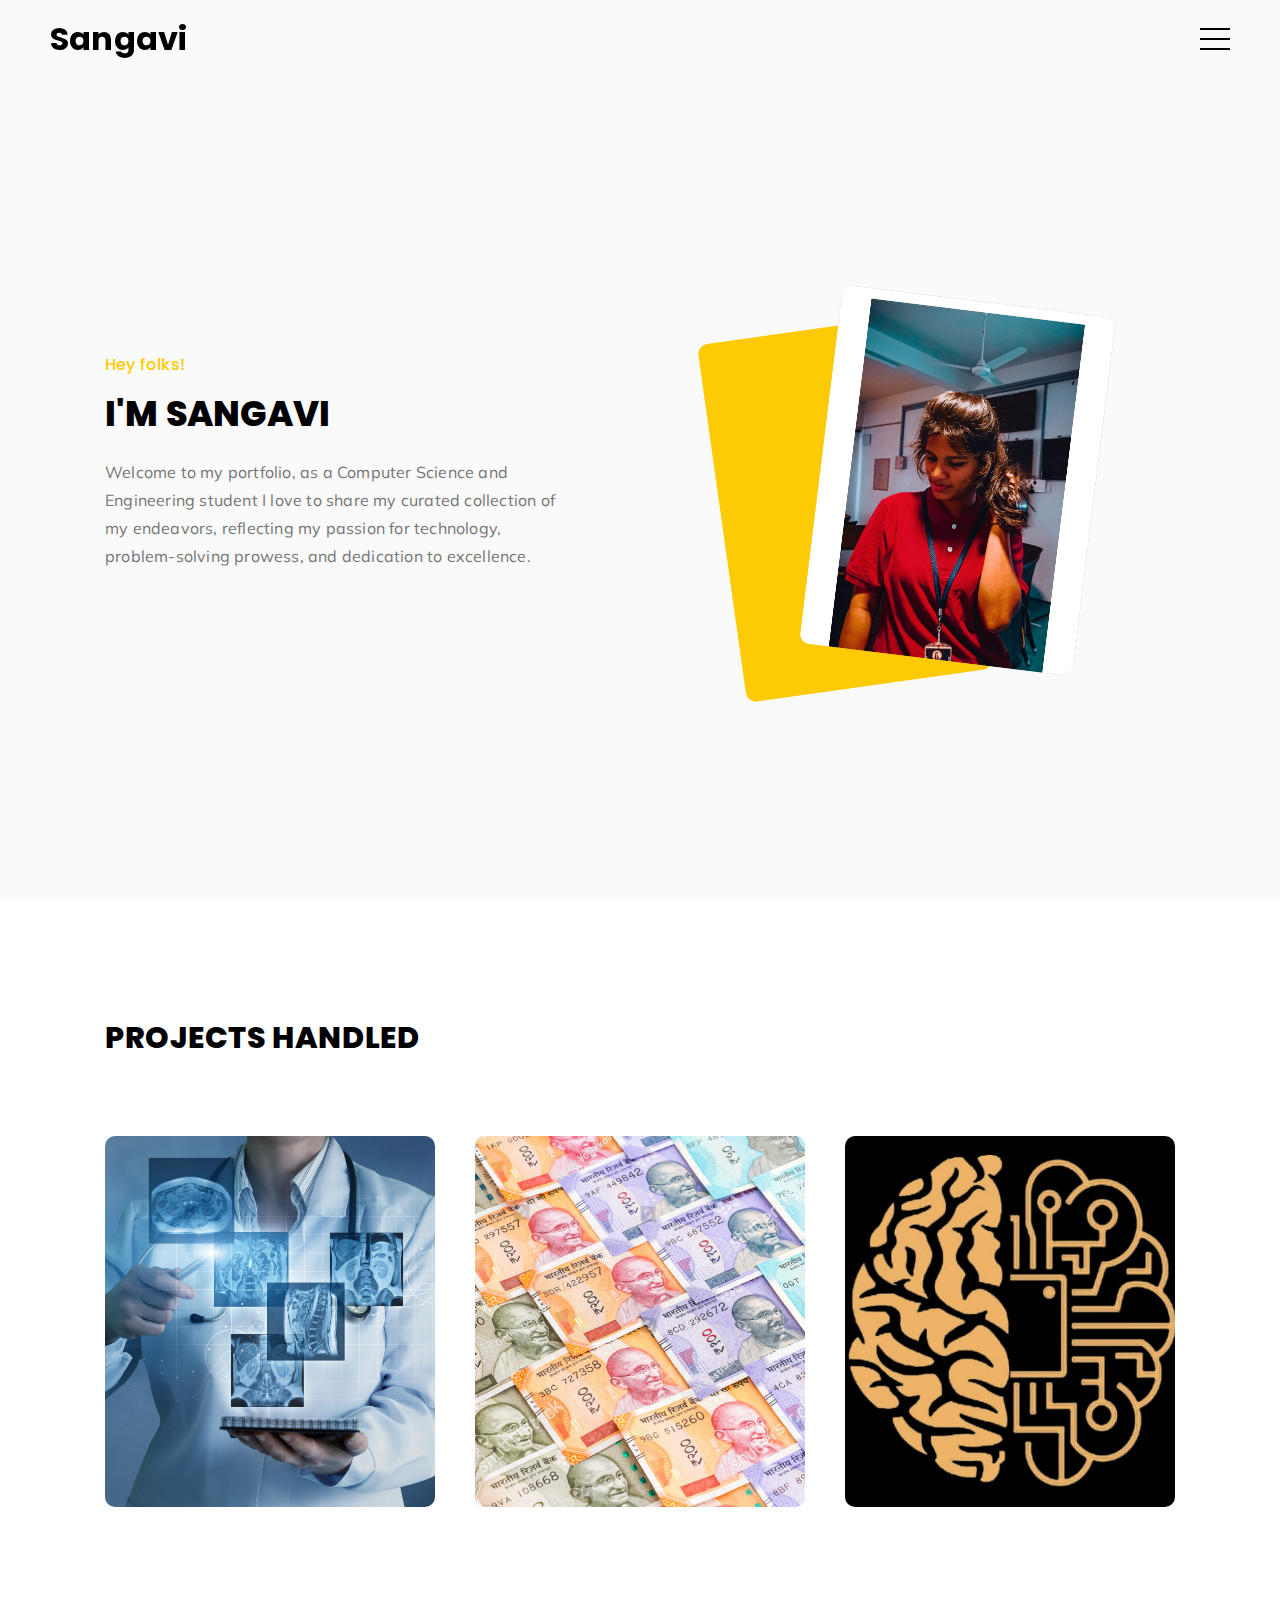
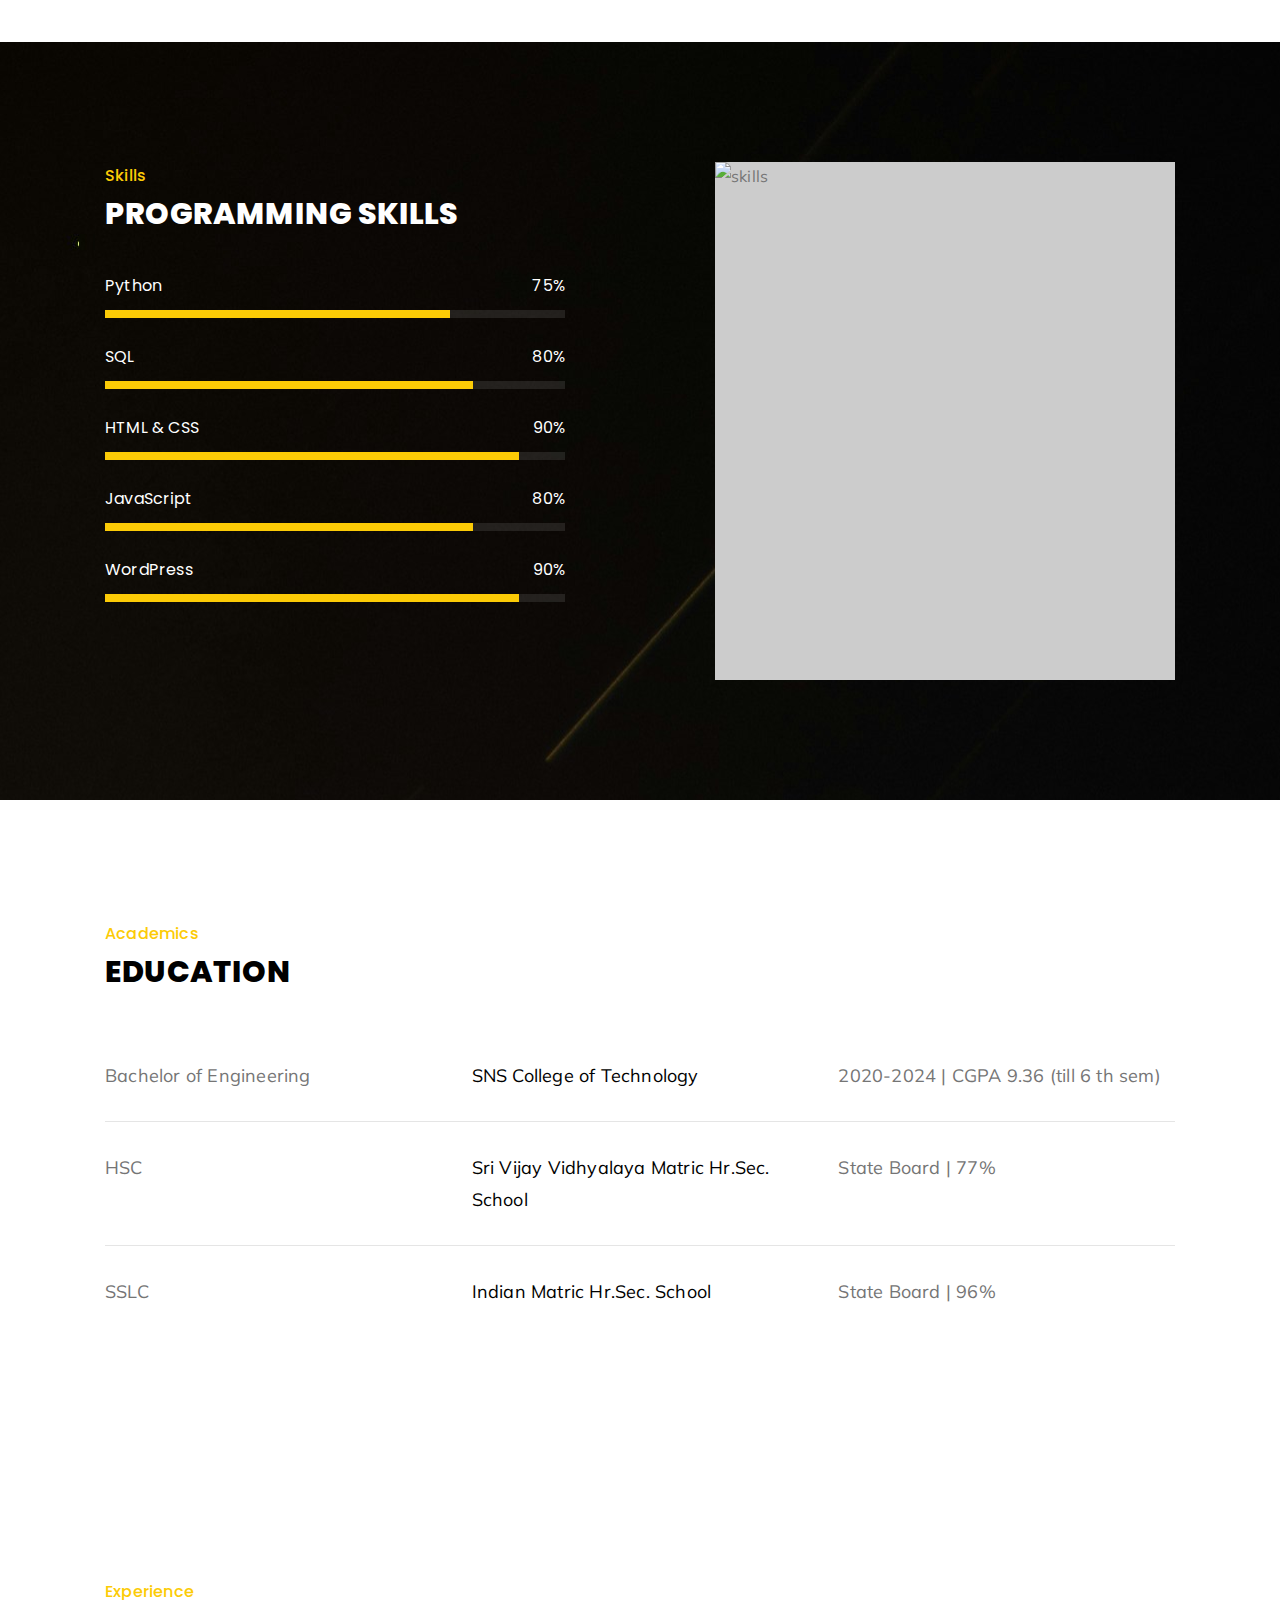
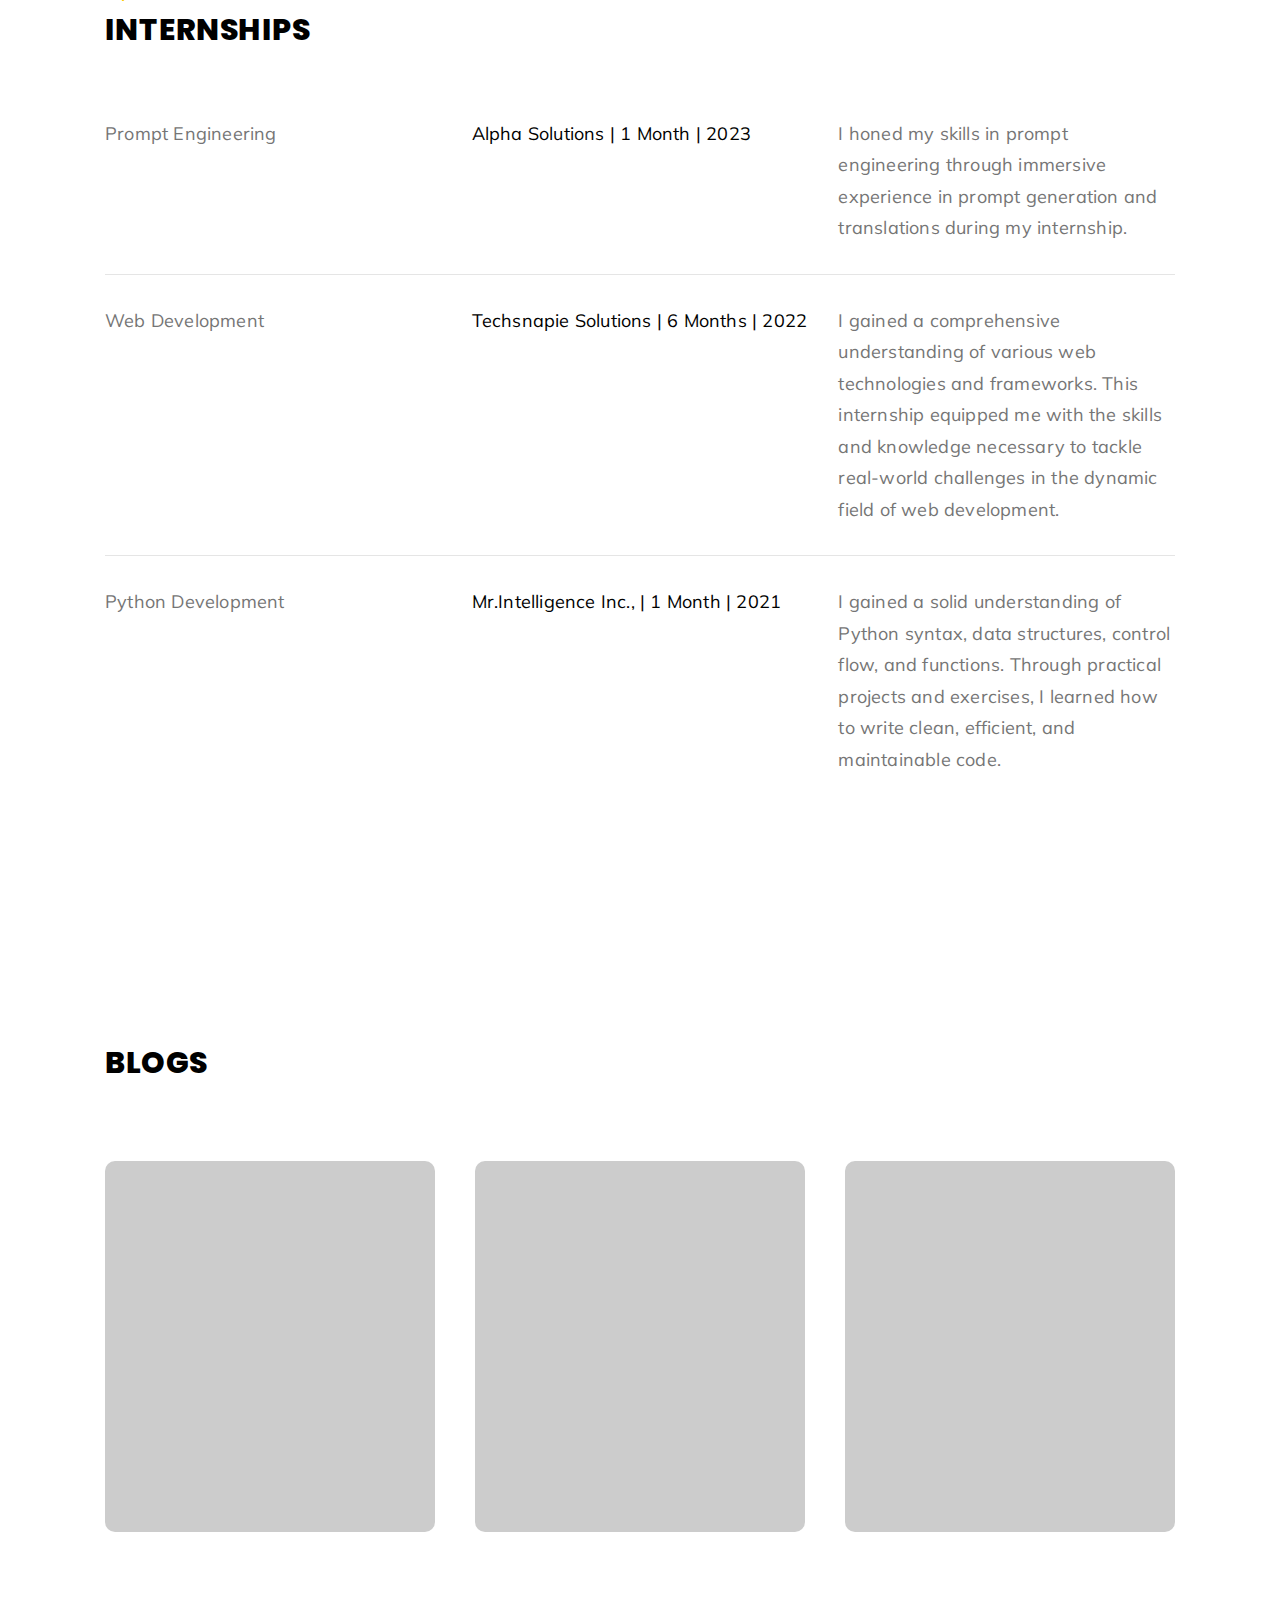
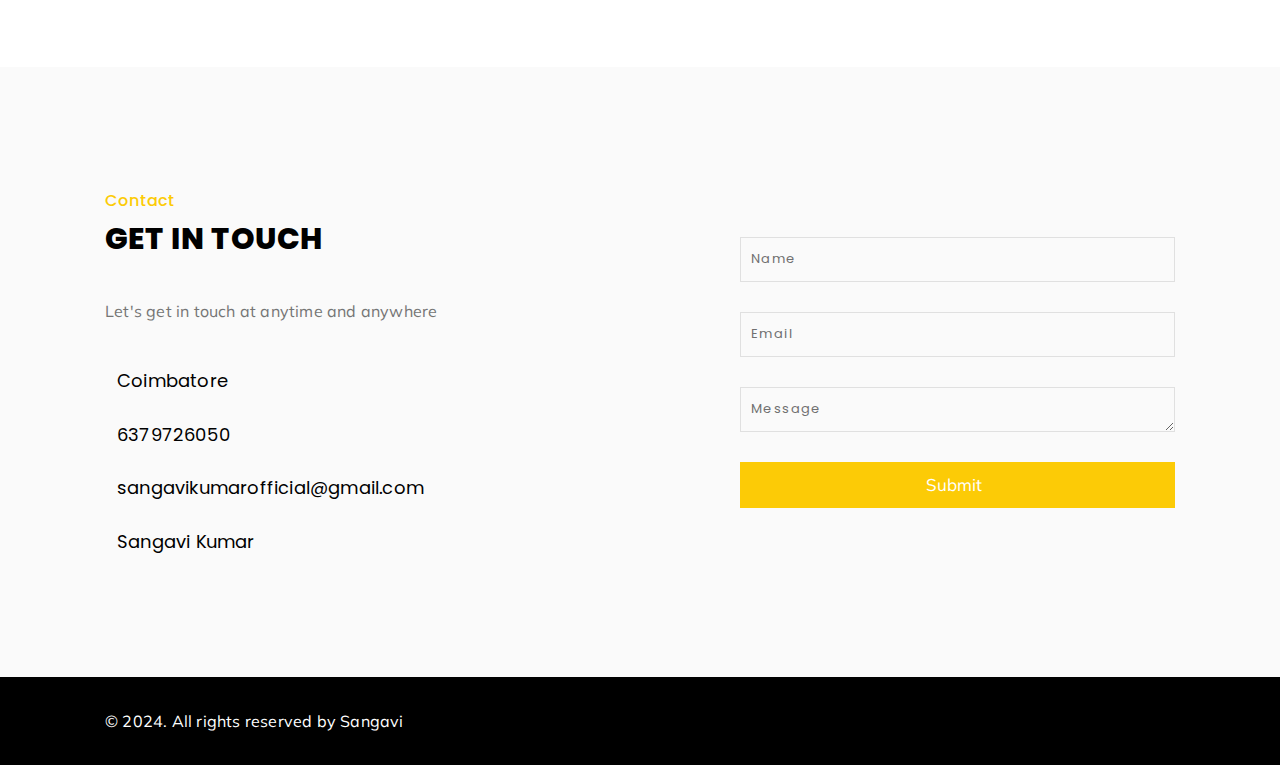
==== commit 68f3edca: "target added" ====
--- a/index.html
+++ b/index.html
@@ -81,7 +81,7 @@
     </div>
   </header>
 
-
+ 
 
 
 
@@ -106,8 +106,7 @@
             <h1 class="h1 hero-title">I'm Sangavi</h1>
 
             
-              <p>Welcome to my portfolio as a Computer Science and Engineering student. Here, 
-                you'll find a curated collection of my endeavors, reflecting my passion for technology,
+              <p>Welcome to my portfolio, as a Computer Science and Engineering student I love to share my curated collection of my endeavors, reflecting my passion for technology,
                  problem-solving prowess, and dedication to excellence.</p>
 
             <!-- </ul> -->
@@ -145,7 +144,7 @@
                     class="img-cover">
                 </figure>
 
-                <a href="https://github.com/sangavi-kumar/disease-prediction-finalyear-project" class="card-content">
+                <a href="https://github.com/sangavi-kumar/disease-prediction-finalyear-project" target="_blank" class="card-content">
 
                   <ion-icon name="arrow-forward-outline" aria-hidden="true"></ion-icon>
 
@@ -166,7 +165,7 @@
                     class="img-cover">
                 </figure>
 
-                <a href="https://github.com/sangavi-kumar/currency-detection" class="card-content">
+                <a href="https://github.com/sangavi-kumar/currency-detection" target="_blank" class="card-content">
 
                   <ion-icon name="arrow-forward-outline" aria-hidden="true"></ion-icon>
 
@@ -187,7 +186,7 @@
                     class="img-cover">
                 </figure>
 
-                <a href="https://techsnapie.com/" class="card-content">
+                <a href="https://techsnapie.com/" target="_blank" class="card-content">
 
                   <ion-icon name="arrow-forward-outline" aria-hidden="true"></ion-icon>
 
@@ -208,7 +207,7 @@
                     class="img-cover">
                 </figure>
 
-                <a href="https://shalubeautyparlour.in/" class="card-content">
+                <a href="https://shalubeautyparlour.in/" target="_blank" class="card-content">
 
                   <ion-icon name="arrow-forward-outline" aria-hidden="true"></ion-icon>
 
@@ -229,7 +228,7 @@
                     class="img-cover">
                 </figure>
 
-                <a href="https://blogs.techsnapie.com/" class="card-content">
+                <a href="https://blogs.techsnapie.com/" target="_blank" class="card-content">
 
                   <ion-icon name="arrow-forward-outline" aria-hidden="true"></ion-icon>
 
@@ -250,11 +249,11 @@
                     class="img-cover">
                 </figure>
 
-                <a href="file:///D:/bommys%20cafe/index.html" class="card-content">
-
-                  <ion-icon name="arrow-forward-outline" aria-hidden="true"></ion-icon>
-
-                  <h3 class="h3 card-title">Bommys Bakery</h3>
+                <a href="https://github.com/sangavi-kumar/bommys-cafe" target="_blank" class="card-content">
+
+                  <ion-icon name="arrow-forward-outline" aria-hidden="true"></ion-icon>
+
+                  <h3 class="h3 card-title">Bommys Cafe</h3>
 
                   <p class="card-text">Wordpress Development</p>
 
@@ -293,18 +292,6 @@
             </p> -->
 
             <ul class="skills-list">
-
-              <li class="skills-item">
-                <div class="wrapper">
-                  <h3 class="skill-title">HTML & CSS</h3>
-
-                  <data class="skill-value" value="90%">90%</data>
-                </div>
-
-                <div class="progress-box">
-                  <div class="progress" style="width: 90%"></div>
-                </div>
-              </li>
 
               <li class="skills-item">
                 <div class="wrapper">
@@ -328,6 +315,29 @@
                   <div class="progress" style="width: 80%"></div>
                 </div>
               </li>
+              <li class="skills-item">
+                <div class="wrapper">
+                  <h3 class="skill-title">HTML & CSS</h3>
+
+                  <data class="skill-value" value="90%">90%</data>
+                </div>
+
+                <div class="progress-box">
+                  <div class="progress" style="width: 90%"></div>
+                </div>
+              </li>
+            </li>
+            <li class="skills-item">
+              <div class="wrapper">
+                <h3 class="skill-title">JavaScript</h3>
+
+                <data class="skill-value" value="80%">80%</data>
+              </div>
+
+              <div class="progress-box">
+                <div class="progress" style="width: 80%"></div>
+              </div>
+            </li>
 
               <li class="skills-item">
                 <div class="wrapper">
@@ -486,7 +496,7 @@
                     alt="VS Code Gets New JavaScript Debugger" class="img-cover">
                 </figure>
 
-                <a href="https://blogs.techsnapie.com/best-python-ides-and-code-editors-to-know-in-2022/" class="card-content">
+                <a href="https://blogs.techsnapie.com/best-python-ides-and-code-editors-to-know-in-2022/" target="_blank" class="card-content">
 
                   <ion-icon name="arrow-forward-outline" aria-hidden="true"></ion-icon>
 
@@ -507,7 +517,7 @@
                     alt="Javalin Framework for Kotlin and Java Updated" class="img-cover">
                 </figure>
 
-                <a href="https://blogs.techsnapie.com/top-world-heritage-sites-and-indian-cultural-heritage/" class="card-content">
+                <a href="https://blogs.techsnapie.com/top-world-heritage-sites-and-indian-cultural-heritage/" target="_blank" class="card-content">
 
                   <ion-icon name="arrow-forward-outline" aria-hidden="true"></ion-icon>
 
@@ -528,7 +538,7 @@
                     alt="JavaScript Dominated Open Source in 2022" class="img-cover">
                 </figure>
 
-                <a href="https://blogs.techsnapie.com/ever-you-thought-of-being-a-bibliophile/" class="card-content">
+                <a href="https://blogs.techsnapie.com/ever-you-thought-of-being-a-bibliophile/" target="_blank" class="card-content">
 
                   <ion-icon name="arrow-forward-outline" aria-hidden="true"></ion-icon>
 
@@ -549,7 +559,7 @@
                     alt="Perfecto Tests Progressive Web Apps" class="img-cover">
                 </figure>
 
-                <a href="https://blogs.techsnapie.com/best-websites-to-learn-python/" class="card-content">
+                <a href="https://blogs.techsnapie.com/best-websites-to-learn-python/" target="_blank" class="card-content">
 
                   <ion-icon name="arrow-forward-outline" aria-hidden="true"></ion-icon>
 
@@ -569,7 +579,7 @@
                     alt="Javalin Framework for Kotlin and Java Updated" class="img-cover">
                 </figure>
 
-                <a href="https://blogs.techsnapie.com/here-are-the-healthy-hacks-for-your-skin/" class="card-content">
+                <a href="https://blogs.techsnapie.com/here-are-the-healthy-hacks-for-your-skin/" target="_blank" class="card-content">
 
                   <ion-icon name="arrow-forward-outline" aria-hidden="true"></ion-icon>
 
@@ -590,7 +600,7 @@
                     alt="Javalin Framework for Kotlin and Java Updated" class="img-cover">
                 </figure>
 
-                <a href="https://blogs.techsnapie.com/author/sangavi_kumar/" class="card-content">
+                <a href="https://blogs.techsnapie.com/author/sangavi_kumar/" target="_blank" class="card-content">
 
                   <ion-icon name="arrow-forward-outline" aria-hidden="true"></ion-icon>
 
@@ -647,13 +657,13 @@
               <li class="contact-item">
                 <ion-icon name="mail-outline" aria-hidden="true"></ion-icon>
 
-                <a href="mailto:sangavikumarofficial@gmail.com" class="contact-link">sangavikumarofficial@gmail.com</a>
+                <a href="mailto:sangavikumarofficial@gmail.com" target="_blank" class="contact-link">sangavikumarofficial@gmail.com</a>
               </li>
 
               <li class="contact-item">
                 <ion-icon name="logo-linkedin" aria-hidden="true"></ion-icon>
 
-                <a href="https://www.linkedin.com/in/sangavi-kumar" class="contact-link">Sangavi Kumar</a>
+                <a href="https://www.linkedin.com/in/sangavi-kumar"target="_blank" class="contact-link">Sangavi Kumar</a>
               </li>
 
             </ul>
@@ -702,25 +712,25 @@
       <ul class="social-list">
 
         <li>
-          <a href="mailto:sangavikumarofficial@gmail.com" class="social-link">
+          <a href="mailto:sangavikumarofficial@gmail.com" target="_blank" class="social-link">
             <ion-icon name="mail-outline" aria-hidden="true"></ion-icon>
           </a>
         </li>
 
         <li>
-          <a href="https://www.linkedin.com/in/sangavi-kumar" class="social-link">
+          <a href="https://www.linkedin.com/in/sangavi-kumar" target="_blank" class="social-link">
             <ion-icon name="logo-linkedin"></ion-icon>
           </a>
         </li>
 
         <li>
-          <a href="https://www.linkedin.com/in/sangavi-kumar" class="social-link">
+          <a href="https://www.linkedin.com/in/sangavi-kumar" target="_blank" class="social-link">
             <ion-icon name="logo-github"></ion-icon>
           </a>
         </li>
 
         <li>
-          <a href="https://www.instagram.com/sangavi2127" class="social-link">
+          <a href="https://www.instagram.com/sangavi2127" target="_blank" class="social-link">
             <ion-icon name="logo-instagram"></ion-icon>
           </a>
         </li>
